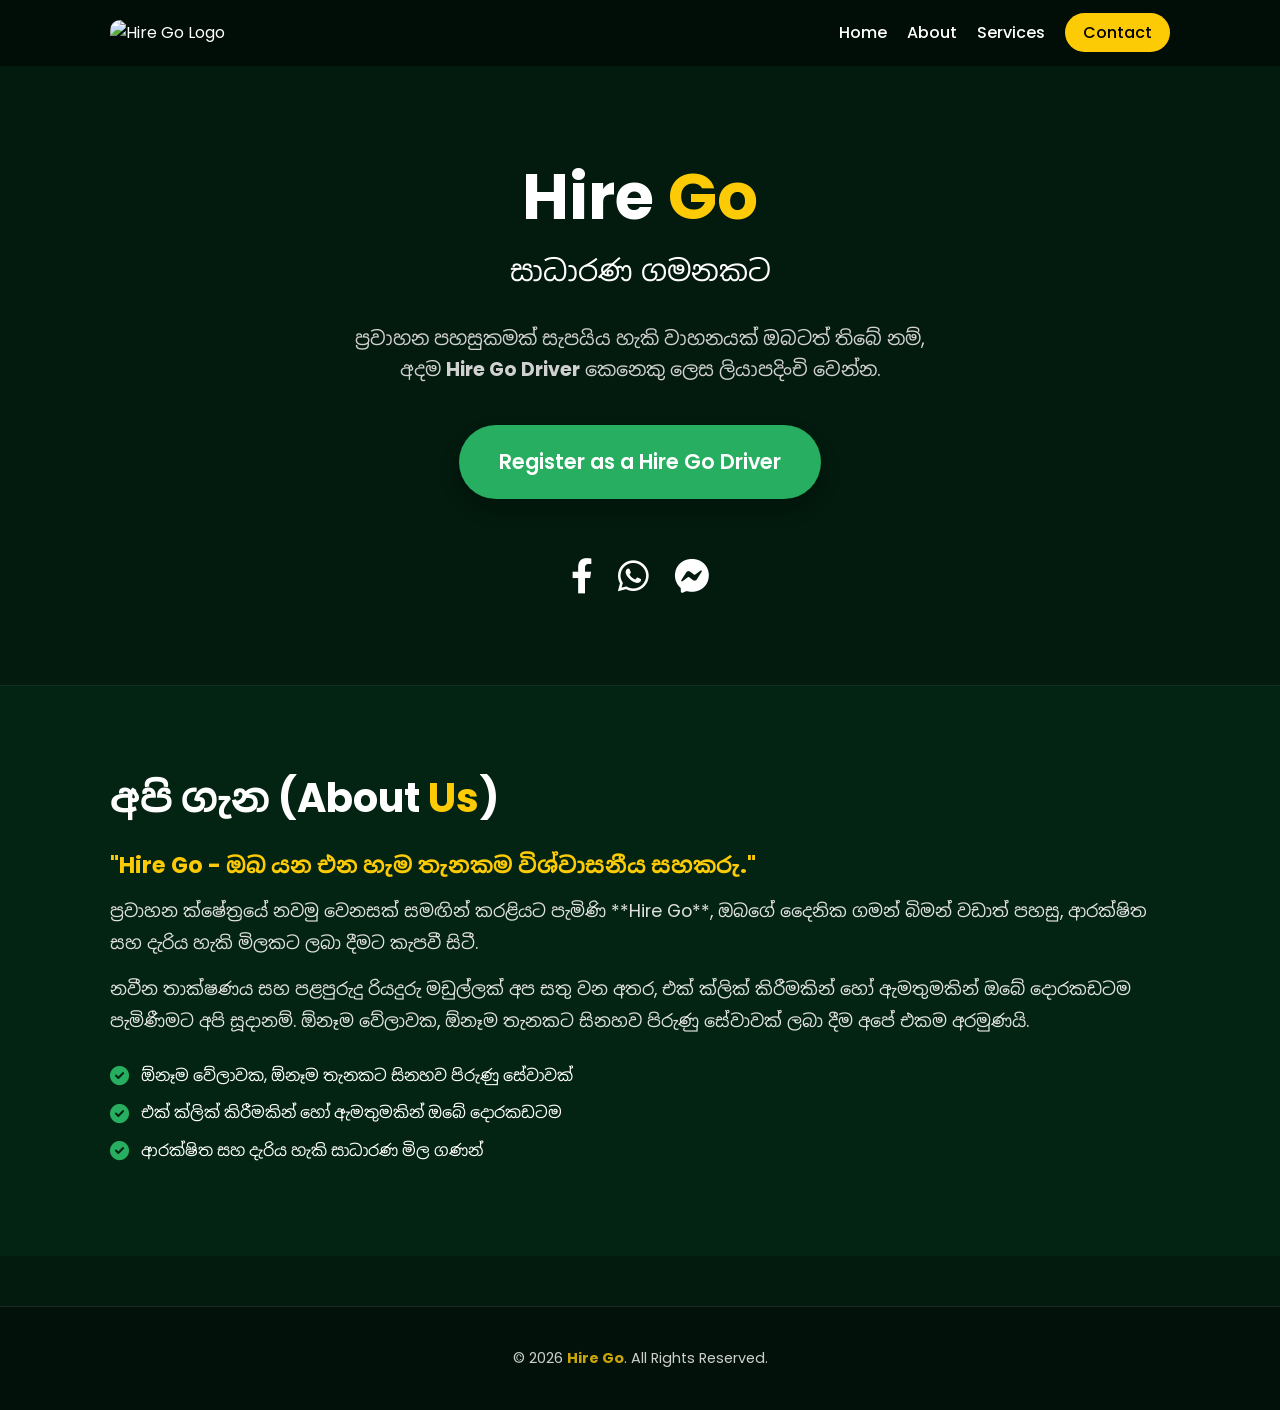
==== index.html @ de2bff06 "Add files via upload" ====
<!DOCTYPE html>
<html lang="si">

<head>
    <meta charset="UTF-8">
    <meta name="viewport" content="width=device-width, initial-scale=1.0">

    <title>Hire Go - සාධාරණ ගමනකට</title>

    <link rel="icon" type="image/jpg" href="logo.png.jpg">

    <link rel="stylesheet" href="style.css">

    <link
        href="https://fonts.googleapis.com/css2?family=Poppins:wght@300;400;600;700&family=Noto+Sans+Sinhala:wght@400;700&display=swap"
        rel="stylesheet">
    <link rel="stylesheet" href="https://cdnjs.cloudflare.com/ajax/libs/font-awesome/6.0.0/css/all.min.css">
</head>

<body>

    <nav class="navbar">
        <div class="container">
            <div class="logo-area">
                <img src="logo.png.jpg" alt="Hire Go Logo" class="main-logo">
            </div>
            <ul class="nav-menu">
                <li><a href="index.html">Home</a></li>
                <li><a href="#about">About</a></li>
                <li><a href="services.html">Services</a></li>
                <li><a href="contact.html" class="nav-contact">Contact</a></li>
            </ul>
        </div>
    </nav>

    <section class="hero-section">
        <div class="container content-wrapper">

            <div class="main-text">
                <h1 class="brand-name">Hire <span>Go</span></h1>
                <h2 class="tagline">සාධාරණ ගමනකට</h2>

                <p class="description">
                    ප්‍රවාහන පහසුකමක් සැපයිය හැකි වාහනයක් ඔබටත් තිබේ නම්, <br>
                    අදම <strong>Hire Go Driver</strong> කෙනෙකු ලෙස ලියාපදිංචි වෙන්න.
                </p>

                <a href="register.html" class="btn-register">Register as a Hire Go Driver</a>

                <div class="social-footer">
                    <a href="https://www.facebook.com/share/1DHwXpPaEM/" target="_blank" class="fb"><i
                            class="fab fa-facebook-f"></i></a>

                    <a href="https://wa.me/94788845041?text=Hello%20Hire%20Go!" target="_blank" class="wa"><i
                            class="fab fa-whatsapp"></i></a>

                    <a href="https://m.me/100091854424368" target="_blank" class="msgr"><i
                            class="fab fa-facebook-messenger"></i></a>
                </div>
            </div>

        </div>
    </section>

    <section class="about-section" id="about">
        <div class="container">
            <div class="about-grid">
                <div class="about-content">
                    <h2 class="section-title" style="color: #fff; font-size: 2.5rem; margin-bottom: 20px;">අපි ගැන
                        (About <span>Us</span>)</h2>
                    <h3 style="color: #fccb05; margin-bottom: 15px; font-size: 1.4rem; line-height: 1.4;">"Hire Go - ඔබ
                        යන එන හැම තැනකම විශ්වාසනීය සහකරු."</h3>

                    <p style="color: #e0e0e0; font-size: 1.1rem; line-height: 1.8; margin-bottom: 15px;">
                        ප්‍රවාහන ක්ෂේත්‍රයේ නවමු වෙනසක් සමඟින් කරළියට පැමිණි **Hire Go**, ඔබගේ දෛනික ගමන් බිමන් වඩාත්
                        පහසු, ආරක්ෂිත සහ දැරිය හැකි මිලකට ලබා දීමට කැපවී සිටී.
                    </p>
                    <p style="color: #e0e0e0; font-size: 1.1rem; line-height: 1.8; margin-bottom: 25px;">
                        නවීන තාක්ෂණය සහ පළපුරුදු රියදුරු මඩුල්ලක් අප සතු වන අතර, එක් ක්ලික් කිරීමකින් හෝ ඇමතුමකින් ඔබේ
                        දොරකඩටම පැමිණීමට අපි සූදානම්. ඕනෑම වේලාවක, ඕනෑම තැනකට සිනහව පිරුණු සේවාවක් ලබා දීම අපේ එකම
                        අරමුණයි.
                    </p>

                    <ul class="about-features" style="list-style: none; padding: 0;">
                        <li style="color: #fff; margin-bottom: 12px; display: flex; align-items: center;"><i
                                class="fas fa-check-circle" style="color: #27ae60; margin-right: 12px;"></i> ඕනෑම
                            වේලාවක, ඕනෑම තැනකට සිනහව පිරුණු සේවාවක්</li>
                        <li style="color: #fff; margin-bottom: 12px; display: flex; align-items: center;"><i
                                class="fas fa-check-circle" style="color: #27ae60; margin-right: 12px;"></i> එක් ක්ලික්
                            කිරීමකින් හෝ ඇමතුමකින් ඔබේ දොරකඩටම</li>
                        <li style="color: #fff; margin-bottom: 12px; display: flex; align-items: center;"><i
                                class="fas fa-check-circle" style="color: #27ae60; margin-right: 12px;"></i> ආරක්ෂිත සහ
                            දැරිය හැකි සාධාරණ මිල ගණන්</li>
                    </ul>
                </div>
            </div>
        </div>
    </section>

    <footer class="main-footer">
        <div class="container">
            <p>&copy; 2026 <strong>Hire Go</strong>. All Rights Reserved.</p>
        </div>
    </footer>

</body>

</html>
---- style.css ----
/* Basic Settings */
* {
    margin: 0;
    padding: 0;
    box-sizing: border-box;
}

body {
    font-family: 'Poppins', 'Noto Sans Sinhala', sans-serif;
    background-color: #031a0e;
    /* Dark background from screenshot */
    color: #ffffff;
    line-height: 1.6;
    scroll-behavior: smooth;
    /* මේක දැම්මම About Click කරද්දී ලස්සනට පල්ලෙහාට යනවා */
}

.container {
    max-width: 1100px;
    margin: auto;
    padding: 0 20px;
}

/* Navigation Bar */
.navbar {
    padding: 20px 0;
    background: rgba(0, 0, 0, 0.5);
    position: sticky;
    /* Menu එක උඩම තියෙන්න */
    top: 0;
    z-index: 1000;
}

.navbar .container {
    display: flex;
    justify-content: space-between;
    align-items: center;
}

.main-logo {
    height: 70px;
    /* Adjust size based on your logo */
    border-radius: 10px;
}

.nav-menu {
    display: flex;
    list-style: none;
}

.nav-menu li a {
    color: #fff;
    text-decoration: none;
    margin-left: 20px;
    font-weight: 500;
    transition: 0.3s;
}

.nav-menu li a:hover {
    color: #fccb05;
    /* Logo Yellow */
}

.nav-contact {
    background: #fccb05;
    color: #000 !important;
    padding: 8px 18px;
    border-radius: 20px;
}

/* Hero Section */
.hero-section {
    padding: 80px 0;
    text-align: center;
}

.brand-name {
    font-size: 4rem;
    font-weight: 700;
}

.brand-name span {
    color: #fccb05;
    /* Yellow part of Hire Go */
}

.tagline {
    font-size: 1.8rem;
    font-weight: 400;
    margin-bottom: 30px;
}

.description {
    font-size: 1.2rem;
    margin-bottom: 40px;
    color: #d1d1d1;
}

/* The Green Button from Screenshot */
.btn-register {
    display: inline-block;
    background-color: #27ae60;
    color: white;
    padding: 20px 40px;
    text-decoration: none;
    font-size: 1.3rem;
    font-weight: 600;
    border-radius: 50px;
    box-shadow: 0 10px 20px rgba(0, 0, 0, 0.2);
    transition: 0.3s;
}

.btn-register:hover {
    background-color: #2ecc71;
    transform: translateY(-3px);
}

/* Social Icons */
.social-footer {
    margin-top: 50px;
    display: flex;
    justify-content: center;
    gap: 25px;
}

.social-footer a {
    font-size: 35px;
    color: white;
    transition: 0.3s;
}

.social-footer a.fb:hover {
    color: #1877f2;
}

.social-footer a.wa:hover {
    color: #25d366;
}

.social-footer a.msgr:hover {
    color: #0084ff;
}

/* Footer Styling */
.main-footer {
    padding: 40px 0;
    text-align: center;
    background: rgba(0, 0, 0, 0.3);
    margin-top: 50px;
    border-top: 1px solid rgba(255, 255, 255, 0.1);
}

.main-footer p {
    font-size: 0.9rem;
    color: #ffffff;
    opacity: 0.8;
}

.main-footer strong {
    color: #fccb05;
}

/* --- අලුතින් එකතු කළ About Section Styling --- */
.about-section {
    padding: 80px 0;
    background-color: #042413;
    /* තද කොළ පැහැති පසුබිම */
    border-top: 1px solid rgba(255, 255, 255, 0.05);
}

.about-grid {
    display: grid;
    grid-template-columns: 1fr;
    /* පේළියකට එක බැගින් (ඔයාගේ කලින් structure එකට අනුව) */
    gap: 30px;
    text-align: left;
}

.section-title span {
    color: #fccb05;
}

.about-content p {
    margin-bottom: 20px;
}

.about-features li {
    margin-bottom: 12px;
}

.about-features li i {
    margin-right: 10px;
    font-size: 1.2rem;
}

/* --- FINAL MOBILE RESPONSIVE FIXES --- */
@media (max-width: 768px) {

    /* Navbar fix */
    .navbar .container {
        flex-direction: column;
        /* ලෝගෝ එකයි මෙනු එකයි එක යට එක එන්න */
        padding: 10px;
    }

    .nav-menu {
        margin-top: 15px;
        padding-left: 0;
        justify-content: center;
        flex-wrap: wrap;
        /* මෙනු එක ඉඩ මදි නම් කැඩී පේළි දෙකකට එන්න */
        gap: 10px;
    }

    .nav-menu li a {
        margin: 5px;
        font-size: 0.9rem;
    }

    /* Hero Section fix */
    .brand-name {
        font-size: 2.8rem;
        /* අකුරු ෆෝන් එකට ගැලපෙන සේ කුඩා කළා */
    }

    .tagline {
        font-size: 1.3rem;
        margin-bottom: 20px;
    }

    .description {
        font-size: 1rem;
        padding: 0 10px;
    }

    .btn-register {
        padding: 15px 25px;
        font-size: 1.1rem;
        width: 100%;
        /* බටන් එක ෆෝන් එකේ පළලට එන්න */
        max-width: 320px;
    }

    /* About Section fix */
    .about-section {
        padding: 50px 0;
        text-align: center;
    }

    .section-title {
        font-size: 1.8rem !important;
    }

    .about-features li {
        justify-content: center;
        text-align: left;
    }

    /* Social Icons fix */
    .social-footer {
        gap: 15px;
    }

    .social-footer a {
        font-size: 28px;
    }
}
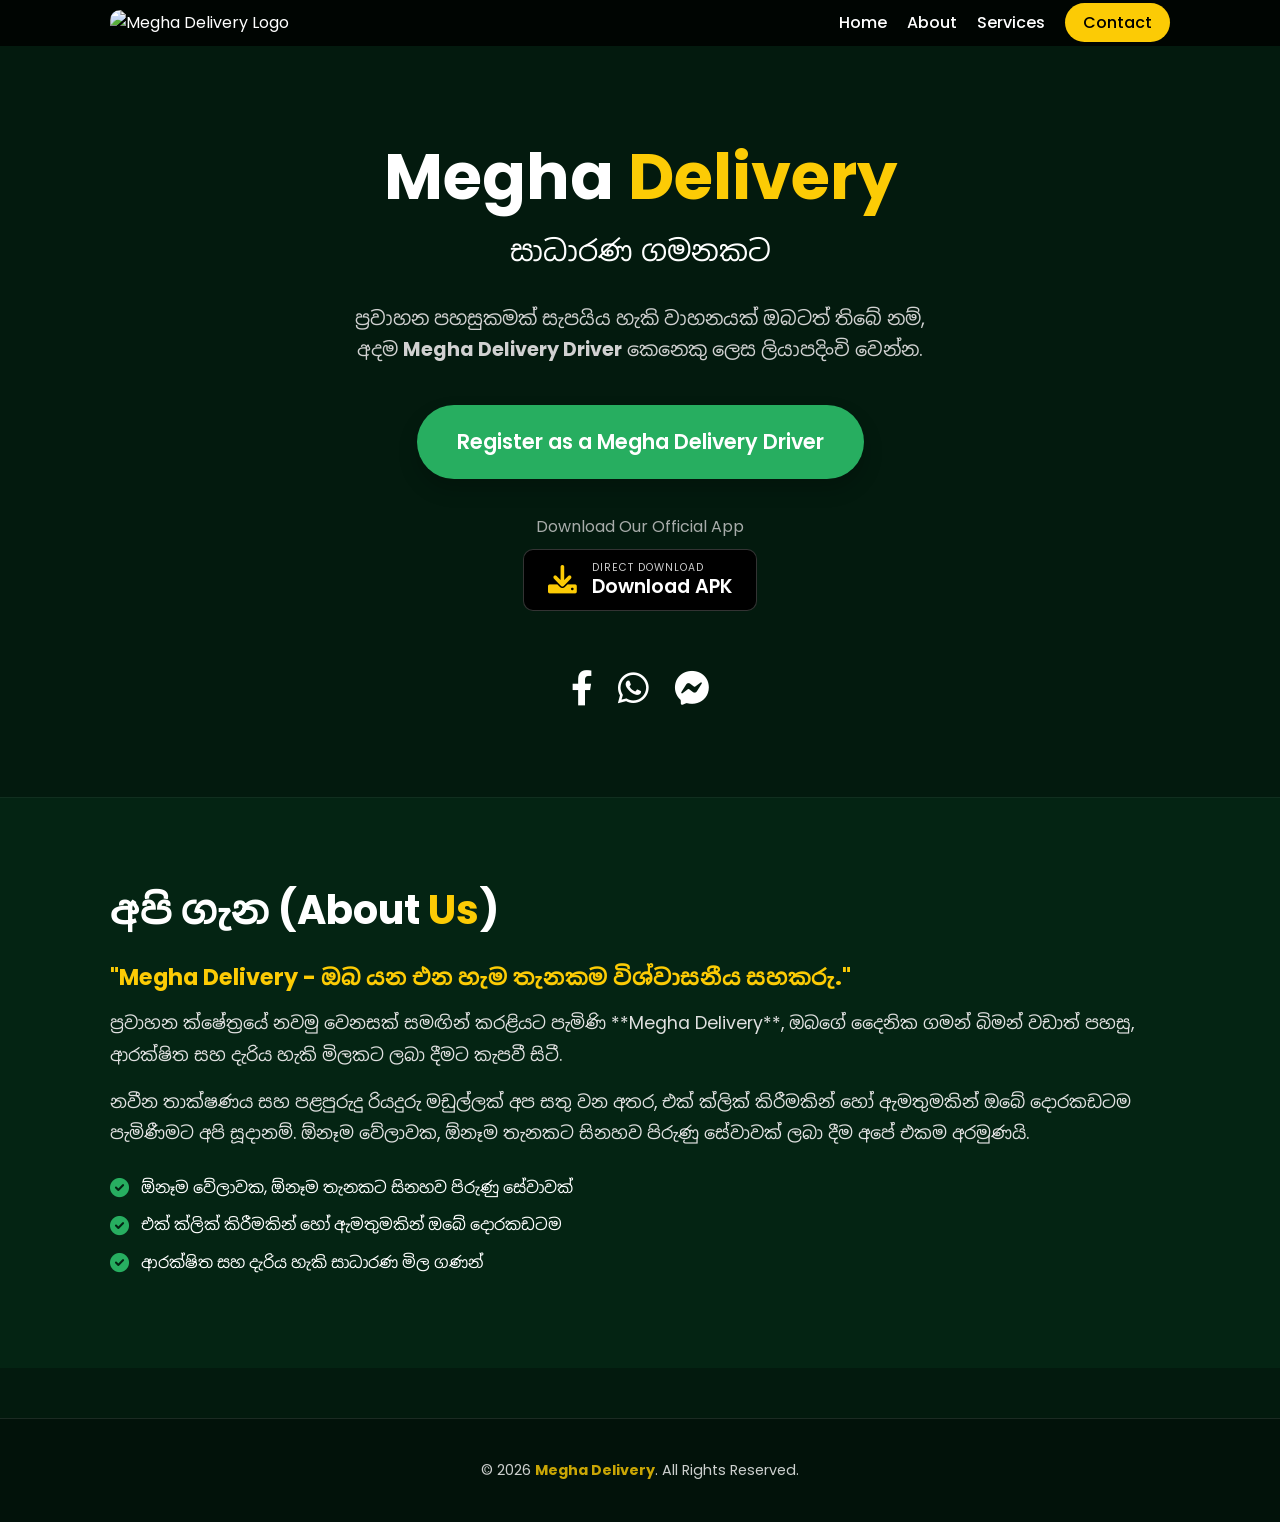
==== commit cfff859d: "Initial Local Commit" ====
--- a/index.html
+++ b/index.html
@@ -1,108 +1,119 @@
-<!DOCTYPE html>
-<html lang="si">
-
-<head>
-    <meta charset="UTF-8">
-    <meta name="viewport" content="width=device-width, initial-scale=1.0">
-
-    <title>Hire Go - සාධාරණ ගමනකට</title>
-
-    <link rel="icon" type="image/jpg" href="logo.png.jpg">
-
-    <link rel="stylesheet" href="style.css">
-
-    <link
-        href="https://fonts.googleapis.com/css2?family=Poppins:wght@300;400;600;700&family=Noto+Sans+Sinhala:wght@400;700&display=swap"
-        rel="stylesheet">
-    <link rel="stylesheet" href="https://cdnjs.cloudflare.com/ajax/libs/font-awesome/6.0.0/css/all.min.css">
-</head>
-
-<body>
-
-    <nav class="navbar">
-        <div class="container">
-            <div class="logo-area">
-                <img src="logo.png.jpg" alt="Hire Go Logo" class="main-logo">
-            </div>
-            <ul class="nav-menu">
-                <li><a href="index.html">Home</a></li>
-                <li><a href="#about">About</a></li>
-                <li><a href="services.html">Services</a></li>
-                <li><a href="contact.html" class="nav-contact">Contact</a></li>
-            </ul>
-        </div>
-    </nav>
-
-    <section class="hero-section">
-        <div class="container content-wrapper">
-
-            <div class="main-text">
-                <h1 class="brand-name">Hire <span>Go</span></h1>
-                <h2 class="tagline">සාධාරණ ගමනකට</h2>
-
-                <p class="description">
-                    ප්‍රවාහන පහසුකමක් සැපයිය හැකි වාහනයක් ඔබටත් තිබේ නම්, <br>
-                    අදම <strong>Hire Go Driver</strong> කෙනෙකු ලෙස ලියාපදිංචි වෙන්න.
-                </p>
-
-                <a href="register.html" class="btn-register">Register as a Hire Go Driver</a>
-
-                <div class="social-footer">
-                    <a href="https://www.facebook.com/share/1DHwXpPaEM/" target="_blank" class="fb"><i
-                            class="fab fa-facebook-f"></i></a>
-
-                    <a href="https://wa.me/94788845041?text=Hello%20Hire%20Go!" target="_blank" class="wa"><i
-                            class="fab fa-whatsapp"></i></a>
-
-                    <a href="https://m.me/100091854424368" target="_blank" class="msgr"><i
-                            class="fab fa-facebook-messenger"></i></a>
-                </div>
-            </div>
-
-        </div>
-    </section>
-
-    <section class="about-section" id="about">
-        <div class="container">
-            <div class="about-grid">
-                <div class="about-content">
-                    <h2 class="section-title" style="color: #fff; font-size: 2.5rem; margin-bottom: 20px;">අපි ගැන
-                        (About <span>Us</span>)</h2>
-                    <h3 style="color: #fccb05; margin-bottom: 15px; font-size: 1.4rem; line-height: 1.4;">"Hire Go - ඔබ
-                        යන එන හැම තැනකම විශ්වාසනීය සහකරු."</h3>
-
-                    <p style="color: #e0e0e0; font-size: 1.1rem; line-height: 1.8; margin-bottom: 15px;">
-                        ප්‍රවාහන ක්ෂේත්‍රයේ නවමු වෙනසක් සමඟින් කරළියට පැමිණි **Hire Go**, ඔබගේ දෛනික ගමන් බිමන් වඩාත්
-                        පහසු, ආරක්ෂිත සහ දැරිය හැකි මිලකට ලබා දීමට කැපවී සිටී.
-                    </p>
-                    <p style="color: #e0e0e0; font-size: 1.1rem; line-height: 1.8; margin-bottom: 25px;">
-                        නවීන තාක්ෂණය සහ පළපුරුදු රියදුරු මඩුල්ලක් අප සතු වන අතර, එක් ක්ලික් කිරීමකින් හෝ ඇමතුමකින් ඔබේ
-                        දොරකඩටම පැමිණීමට අපි සූදානම්. ඕනෑම වේලාවක, ඕනෑම තැනකට සිනහව පිරුණු සේවාවක් ලබා දීම අපේ එකම
-                        අරමුණයි.
-                    </p>
-
-                    <ul class="about-features" style="list-style: none; padding: 0;">
-                        <li style="color: #fff; margin-bottom: 12px; display: flex; align-items: center;"><i
-                                class="fas fa-check-circle" style="color: #27ae60; margin-right: 12px;"></i> ඕනෑම
-                            වේලාවක, ඕනෑම තැනකට සිනහව පිරුණු සේවාවක්</li>
-                        <li style="color: #fff; margin-bottom: 12px; display: flex; align-items: center;"><i
-                                class="fas fa-check-circle" style="color: #27ae60; margin-right: 12px;"></i> එක් ක්ලික්
-                            කිරීමකින් හෝ ඇමතුමකින් ඔබේ දොරකඩටම</li>
-                        <li style="color: #fff; margin-bottom: 12px; display: flex; align-items: center;"><i
-                                class="fas fa-check-circle" style="color: #27ae60; margin-right: 12px;"></i> ආරක්ෂිත සහ
-                            දැරිය හැකි සාධාරණ මිල ගණන්</li>
-                    </ul>
-                </div>
-            </div>
-        </div>
-    </section>
-
-    <footer class="main-footer">
-        <div class="container">
-            <p>&copy; 2026 <strong>Hire Go</strong>. All Rights Reserved.</p>
-        </div>
-    </footer>
-
-</body>
-
+<!DOCTYPE html>
+<html lang="si">
+
+<head>
+    <meta charset="UTF-8">
+    <meta name="viewport" content="width=device-width, initial-scale=1.0">
+
+    <title>Megha Delivery - සාධාරණ ගමනකට</title>
+
+    <link class="icon" type="image/jpg" href="logo.png.jpg">
+
+    <link rel="stylesheet" href="style.css">
+    <link
+        href="https://fonts.googleapis.com/css2?family=Poppins:wght@300;400;600;700&family=Noto+Sans+Sinhala:wght@400;700&display=swap"
+        rel="stylesheet">
+    <link rel="stylesheet" href="https://cdnjs.cloudflare.com/ajax/libs/font-awesome/6.0.0/css/all.min.css">
+</head>
+
+<body>
+
+    <nav class="navbar">
+        <div class="container">
+            <div class="logo-area">
+                <img src="logo.png.jpg" alt="Megha Delivery Logo" class="main-logo">
+            </div>
+            <ul class="nav-menu">
+                <li><a href="index.html">Home</a></li>
+                <li><a href="#about">About</a></li>
+                <li><a href="services.html">Services</a></li>
+                <li><a href="contact.html" class="nav-contact">Contact</a></li>
+            </ul>
+        </div>
+    </nav>
+
+    <section class="hero-section">
+        <div class="container content-wrapper">
+
+            <div class="main-text">
+                <h1 class="brand-name">Megha <span>Delivery</span></h1>
+                <h2 class="tagline">සාධාරණ ගමනකට</h2>
+
+                <p class="description">
+                    ප්‍රවාහන පහසුකමක් සැපයිය හැකි වාහනයක් ඔබටත් තිබේ නම්, <br>
+                    අදම <strong>Megha Delivery Driver</strong> කෙනෙකු ලෙස ලියාපදිංචි වෙන්න.
+                </p>
+
+                <a href="register.html" class="btn-register">Register as a Megha Delivery Driver</a>
+
+                <div class="download-app-container">
+                    <p class="download-text">Download Our Official App</p>
+                    <a href="app-release.apk" download="Megha_Delivery.apk" class="btn-playstore">
+                        <i class="fas fa-download"></i>
+                        <span class="btn-text">
+                            <small>DIRECT DOWNLOAD</small>
+                            <strong>Download APK</strong>
+                        </span>
+                    </a>
+                </div>
+                <div class="social-footer">
+                    <a href="https://www.facebook.com/share/1DHwXpPaEM/" target="_blank" class="fb"><i
+                            class="fab fa-facebook-f"></i></a>
+
+                    <a href="https://wa.me/94788845041?text=Hello%20Megha%20Delivery!" target="_blank" class="wa"><i
+                            class="fab fa-whatsapp"></i></a>
+
+                    <a href="https://m.me/100091854424368" target="_blank" class="msgr"><i
+                            class="fab fa-facebook-messenger"></i></a>
+                </div>
+            </div>
+
+        </div>
+    </section>
+
+    <section class="about-section" id="about">
+        <div class="container">
+            <div class="about-grid">
+                <div class="about-content">
+                    <h2 class="section-title" style="color: #fff; font-size: 2.5rem; margin-bottom: 20px;">අපි ගැන
+                        (About <span>Us</span>)</h2>
+                    <h3 style="color: #fccb05; margin-bottom: 15px; font-size: 1.4rem; line-height: 1.4;">"Megha
+                        Delivery - ඔබ
+                        යන එන හැම තැනකම විශ්වාසනීය සහකරු."</h3>
+
+                    <p style="color: #e0e0e0; font-size: 1.1rem; line-height: 1.8; margin-bottom: 15px;">
+                        ප්‍රවාහන ක්ෂේත්‍රයේ නවමු වෙනසක් සමඟින් කරළියට පැමිණි **Megha Delivery**, ඔබගේ දෛනික ගමන් බිමන්
+                        වඩාත්
+                        පහසු, ආරක්ෂිත සහ දැරිය හැකි මිලකට ලබා දීමට කැපවී සිටී.
+                    </p>
+                    <p style="color: #e0e0e0; font-size: 1.1rem; line-height: 1.8; margin-bottom: 25px;">
+                        නවීන තාක්ෂණය සහ පළපුරුදු රියදුරු මඩුල්ලක් අප සතු වන අතර, එක් ක්ලික් කිරීමකින් හෝ ඇමතුමකින් ඔබේ
+                        දොරකඩටම පැමිණීමට අපි සූදානම්. ඕනෑම වේලාවක, ඕනෑම තැනකට සිනහව පිරුණු සේවාවක් ලබා දීම අපේ එකම
+                        අරමුණයි.
+                    </p>
+
+                    <ul class="about-features" style="list-style: none; padding: 0;">
+                        <li style="color: #fff; margin-bottom: 12px; display: flex; align-items: center;"><i
+                                class="fas fa-check-circle" style="color: #27ae60; margin-right: 12px;"></i> ඕනෑම
+                            වේලාවක, ඕනෑම තැනකට සිනහව පිරුණු සේවාවක්</li>
+                        <li style="color: #fff; margin-bottom: 12px; display: flex; align-items: center;"><i
+                                class="fas fa-check-circle" style="color: #27ae60; margin-right: 12px;"></i> එක් ක්ලික්
+                            කිරීමකින් හෝ ඇමතුමකින් ඔබේ දොරකඩටම</li>
+                        <li style="color: #fff; margin-bottom: 12px; display: flex; align-items: center;"><i
+                                class="fas fa-check-circle" style="color: #27ae60; margin-right: 12px;"></i> ආරක්ෂිත සහ
+                            දැරිය හැකි සාධාරණ මිල ගණන්</li>
+                    </ul>
+                </div>
+            </div>
+        </div>
+    </section>
+
+    <footer class="main-footer">
+        <div class="container">
+            <p>&copy; 2026 <strong>Megha Delivery</strong>. All Rights Reserved.</p>
+        </div>
+    </footer>
+
+</body>
+
 </html>
--- a/style.css
+++ b/style.css
@@ -1,267 +1,374 @@
-/* Basic Settings */
-* {
-    margin: 0;
-    padding: 0;
-    box-sizing: border-box;
-}
-
-body {
-    font-family: 'Poppins', 'Noto Sans Sinhala', sans-serif;
-    background-color: #031a0e;
-    /* Dark background from screenshot */
-    color: #ffffff;
-    line-height: 1.6;
-    scroll-behavior: smooth;
-    /* මේක දැම්මම About Click කරද්දී ලස්සනට පල්ලෙහාට යනවා */
-}
-
-.container {
-    max-width: 1100px;
-    margin: auto;
-    padding: 0 20px;
-}
-
-/* Navigation Bar */
-.navbar {
-    padding: 20px 0;
-    background: rgba(0, 0, 0, 0.5);
-    position: sticky;
-    /* Menu එක උඩම තියෙන්න */
-    top: 0;
-    z-index: 1000;
-}
-
-.navbar .container {
-    display: flex;
-    justify-content: space-between;
-    align-items: center;
-}
-
-.main-logo {
-    height: 70px;
-    /* Adjust size based on your logo */
-    border-radius: 10px;
-}
-
-.nav-menu {
-    display: flex;
-    list-style: none;
-}
-
-.nav-menu li a {
-    color: #fff;
-    text-decoration: none;
-    margin-left: 20px;
-    font-weight: 500;
-    transition: 0.3s;
-}
-
-.nav-menu li a:hover {
-    color: #fccb05;
-    /* Logo Yellow */
-}
-
-.nav-contact {
-    background: #fccb05;
-    color: #000 !important;
-    padding: 8px 18px;
-    border-radius: 20px;
-}
-
-/* Hero Section */
-.hero-section {
-    padding: 80px 0;
-    text-align: center;
-}
-
-.brand-name {
-    font-size: 4rem;
-    font-weight: 700;
-}
-
-.brand-name span {
-    color: #fccb05;
-    /* Yellow part of Hire Go */
-}
-
-.tagline {
-    font-size: 1.8rem;
-    font-weight: 400;
-    margin-bottom: 30px;
-}
-
-.description {
-    font-size: 1.2rem;
-    margin-bottom: 40px;
-    color: #d1d1d1;
-}
-
-/* The Green Button from Screenshot */
-.btn-register {
-    display: inline-block;
-    background-color: #27ae60;
-    color: white;
-    padding: 20px 40px;
-    text-decoration: none;
-    font-size: 1.3rem;
-    font-weight: 600;
-    border-radius: 50px;
-    box-shadow: 0 10px 20px rgba(0, 0, 0, 0.2);
-    transition: 0.3s;
-}
-
-.btn-register:hover {
-    background-color: #2ecc71;
-    transform: translateY(-3px);
-}
-
-/* Social Icons */
-.social-footer {
-    margin-top: 50px;
-    display: flex;
-    justify-content: center;
-    gap: 25px;
-}
-
-.social-footer a {
-    font-size: 35px;
-    color: white;
-    transition: 0.3s;
-}
-
-.social-footer a.fb:hover {
-    color: #1877f2;
-}
-
-.social-footer a.wa:hover {
-    color: #25d366;
-}
-
-.social-footer a.msgr:hover {
-    color: #0084ff;
-}
-
-/* Footer Styling */
-.main-footer {
-    padding: 40px 0;
-    text-align: center;
-    background: rgba(0, 0, 0, 0.3);
-    margin-top: 50px;
-    border-top: 1px solid rgba(255, 255, 255, 0.1);
-}
-
-.main-footer p {
-    font-size: 0.9rem;
-    color: #ffffff;
-    opacity: 0.8;
-}
-
-.main-footer strong {
-    color: #fccb05;
-}
-
-/* --- අලුතින් එකතු කළ About Section Styling --- */
-.about-section {
-    padding: 80px 0;
-    background-color: #042413;
-    /* තද කොළ පැහැති පසුබිම */
-    border-top: 1px solid rgba(255, 255, 255, 0.05);
-}
-
-.about-grid {
-    display: grid;
-    grid-template-columns: 1fr;
-    /* පේළියකට එක බැගින් (ඔයාගේ කලින් structure එකට අනුව) */
-    gap: 30px;
-    text-align: left;
-}
-
-.section-title span {
-    color: #fccb05;
-}
-
-.about-content p {
-    margin-bottom: 20px;
-}
-
-.about-features li {
-    margin-bottom: 12px;
-}
-
-.about-features li i {
-    margin-right: 10px;
-    font-size: 1.2rem;
-}
-
-/* --- FINAL MOBILE RESPONSIVE FIXES --- */
-@media (max-width: 768px) {
-
-    /* Navbar fix */
-    .navbar .container {
-        flex-direction: column;
-        /* ලෝගෝ එකයි මෙනු එකයි එක යට එක එන්න */
-        padding: 10px;
-    }
-
-    .nav-menu {
-        margin-top: 15px;
-        padding-left: 0;
-        justify-content: center;
-        flex-wrap: wrap;
-        /* මෙනු එක ඉඩ මදි නම් කැඩී පේළි දෙකකට එන්න */
-        gap: 10px;
-    }
-
-    .nav-menu li a {
-        margin: 5px;
-        font-size: 0.9rem;
-    }
-
-    /* Hero Section fix */
-    .brand-name {
-        font-size: 2.8rem;
-        /* අකුරු ෆෝන් එකට ගැලපෙන සේ කුඩා කළා */
-    }
-
-    .tagline {
-        font-size: 1.3rem;
-        margin-bottom: 20px;
-    }
-
-    .description {
-        font-size: 1rem;
-        padding: 0 10px;
-    }
-
-    .btn-register {
-        padding: 15px 25px;
-        font-size: 1.1rem;
-        width: 100%;
-        /* බටන් එක ෆෝන් එකේ පළලට එන්න */
-        max-width: 320px;
-    }
-
-    /* About Section fix */
-    .about-section {
-        padding: 50px 0;
-        text-align: center;
-    }
-
-    .section-title {
-        font-size: 1.8rem !important;
-    }
-
-    .about-features li {
-        justify-content: center;
-        text-align: left;
-    }
-
-    /* Social Icons fix */
-    .social-footer {
-        gap: 15px;
-    }
-
-    .social-footer a {
-        font-size: 28px;
-    }
+/* Basic Settings */
+* {
+    margin: 0;
+    padding: 0;
+    box-sizing: border-box;
+}
+
+body {
+    font-family: 'Poppins', 'Noto Sans Sinhala', sans-serif;
+    background-color: #031a0e;
+    color: #ffffff;
+    line-height: 1.6;
+    scroll-behavior: smooth;
+}
+
+.container {
+    max-width: 1100px;
+    margin: auto;
+    padding: 0 20px;
+}
+
+/* Navigation Bar */
+.navbar {
+    padding: 10px 0;
+    background: rgba(0, 0, 0, 0.8);
+    position: sticky;
+    top: 0;
+    z-index: 1000;
+}
+
+.navbar .container {
+    display: flex;
+    justify-content: space-between;
+    align-items: center;
+}
+
+.main-logo {
+    height: 60px;
+    width: auto;
+    border-radius: 10px;
+    object-fit: contain;
+}
+
+.nav-menu {
+    display: flex;
+    list-style: none;
+}
+
+.nav-menu li a {
+    color: #fff;
+    text-decoration: none;
+    margin-left: 20px;
+    font-weight: 500;
+    transition: 0.3s;
+}
+
+.nav-menu li a:hover {
+    color: #fccb05;
+}
+
+.nav-contact {
+    background: #fccb05;
+    color: #000 !important;
+    padding: 8px 18px;
+    border-radius: 20px;
+}
+
+/* Hero Section */
+.hero-section {
+    padding: 80px 0;
+    text-align: center;
+}
+
+.brand-name {
+    font-size: 4rem;
+    font-weight: 700;
+}
+
+.brand-name span {
+    color: #fccb05;
+    /* Megha Delivery Yellow Part */
+}
+
+.tagline {
+    font-size: 1.8rem;
+    font-weight: 400;
+    margin-bottom: 30px;
+}
+
+.description {
+    font-size: 1.2rem;
+    margin-bottom: 40px;
+    color: #d1d1d1;
+}
+
+.btn-register {
+    display: inline-block;
+    background-color: #27ae60;
+    color: white;
+    padding: 20px 40px;
+    text-decoration: none;
+    font-size: 1.3rem;
+    font-weight: 600;
+    border-radius: 50px;
+    box-shadow: 0 10px 20px rgba(0, 0, 0, 0.2);
+    transition: 0.3s;
+}
+
+.btn-register:hover {
+    background-color: #2ecc71;
+    transform: translateY(-3px);
+}
+
+/* --- APK DIRECT DOWNLOAD BUTTON --- */
+.download-app-container {
+    margin-top: 35px;
+    display: flex;
+    flex-direction: column;
+    align-items: center;
+    gap: 10px;
+}
+
+.download-text {
+    font-size: 1rem;
+    color: #d1d1d1;
+    opacity: 0.8;
+}
+
+.btn-playstore {
+    display: flex;
+    align-items: center;
+    background-color: #000000;
+    color: white;
+    padding: 12px 24px;
+    text-decoration: none;
+    border-radius: 10px;
+    border: 1px solid rgba(255, 255, 255, 0.2);
+    transition: 0.3s ease;
+    width: max-content;
+}
+
+.btn-playstore:hover {
+    background-color: #111111;
+    border-color: #fccb05;
+    transform: translateY(-2px);
+}
+
+.btn-playstore i {
+    font-size: 1.8rem;
+    margin-right: 15px;
+    color: #fccb05;
+    /* Icon එක ලස්සන කහ පාටක් කළා */
+}
+
+.btn-playstore .btn-text {
+    display: flex;
+    flex-direction: column;
+    text-align: left;
+    line-height: 1.2;
+}
+
+.btn-playstore .btn-text small {
+    font-size: 0.65rem;
+    letter-spacing: 1px;
+    opacity: 0.8;
+}
+
+.btn-playstore .btn-text strong {
+    font-size: 1.2rem;
+    font-weight: 600;
+}
+
+/* Social Icons */
+.social-footer {
+    margin-top: 50px;
+    display: flex;
+    justify-content: center;
+    gap: 25px;
+}
+
+.social-footer a {
+    font-size: 35px;
+    color: white;
+    transition: 0.3s;
+}
+
+.social-footer a.fb:hover {
+    color: #1877f2;
+}
+
+.social-footer a.wa:hover {
+    color: #25d366;
+}
+
+.social-footer a.msgr:hover {
+    color: #0084ff;
+}
+
+/* Footer Styling */
+.main-footer {
+    padding: 40px 0;
+    text-align: center;
+    background: rgba(0, 0, 0, 0.3);
+    margin-top: 50px;
+    border-top: 1px solid rgba(255, 255, 255, 0.1);
+}
+
+.main-footer p {
+    font-size: 0.9rem;
+    color: #ffffff;
+    opacity: 0.8;
+}
+
+.main-footer strong {
+    color: #fccb05;
+}
+
+/* About Section Styling */
+.about-section {
+    padding: 80px 0;
+    background-color: #042413;
+    border-top: 1px solid rgba(255, 255, 255, 0.05);
+}
+
+.about-grid {
+    display: grid;
+    grid-template-columns: 1fr;
+    gap: 30px;
+    text-align: left;
+}
+
+.section-title span {
+    color: #fccb05;
+}
+
+.about-content p {
+    margin-bottom: 20px;
+}
+
+.about-features li {
+    margin-bottom: 12px;
+}
+
+.about-features li i {
+    margin-right: 10px;
+    font-size: 1.2rem;
+}
+
+/* Contact Page Cards Styling */
+.contact-grid {
+    display: grid;
+    grid-template-columns: repeat(auto-fit, minmax(220px, 1fr));
+    gap: 20px;
+    margin-top: 30px;
+}
+
+.contact-card {
+    background: rgba(255, 255, 255, 0.05);
+    padding: 30px;
+    border-radius: 20px;
+    text-align: center;
+    text-decoration: none;
+    color: white;
+    border: 1px solid rgba(252, 203, 5, 0.1);
+    transition: 0.3s;
+}
+
+.contact-card:hover {
+    background: rgba(252, 203, 5, 0.1);
+    transform: translateY(-5px);
+    border-color: #fccb05;
+}
+
+.contact-card i {
+    font-size: 2.5rem;
+    color: #fccb05;
+    margin-bottom: 15px;
+}
+
+.contact-card h3 {
+    margin-bottom: 10px;
+    font-size: 1.2rem;
+}
+
+/* --- MOBILE RESPONSIVE FIXES --- */
+@media (max-width: 768px) {
+    .navbar .container {
+        flex-direction: column;
+        padding: 10px;
+    }
+
+    .main-logo {
+        height: 50px;
+    }
+
+    .nav-menu {
+        margin-top: 15px;
+        padding-left: 0;
+        justify-content: center;
+        flex-wrap: wrap;
+        gap: 10px;
+    }
+
+    .nav-menu li a {
+        margin: 5px;
+        font-size: 0.9rem;
+    }
+
+    .brand-name {
+        font-size: 2.8rem;
+    }
+
+    .tagline {
+        font-size: 1.3rem;
+        margin-bottom: 20px;
+    }
+
+    .description {
+        font-size: 1rem;
+        padding: 0 10px;
+    }
+
+    .btn-register {
+        padding: 15px 25px;
+        font-size: 1.1rem;
+        width: 100%;
+        max-width: 320px;
+    }
+
+    /* ඩවුන්ලෝඩ් බටන් එක ෆෝන් එකට ගැලපෙන සයිස් එකට හැදීම */
+    .download-app-container {
+        margin-top: 30px;
+    }
+
+    .btn-playstore {
+        padding: 10px 20px;
+    }
+
+    .btn-playstore i {
+        font-size: 1.5rem;
+        margin-right: 12px;
+    }
+
+    .btn-playstore .btn-text strong {
+        font-size: 1rem;
+    }
+
+    .about-section {
+        padding: 50px 0;
+        text-align: center;
+    }
+
+    .section-title {
+        font-size: 1.8rem !important;
+    }
+
+    .about-features li {
+        justify-content: center;
+        text-align: left;
+    }
+
+    .social-footer {
+        gap: 15px;
+    }
+
+    .social-footer a {
+        font-size: 28px;
+    }
+
+    .contact-grid {
+        grid-template-columns: 1fr;
+        padding: 0 10px;
+    }
 }
